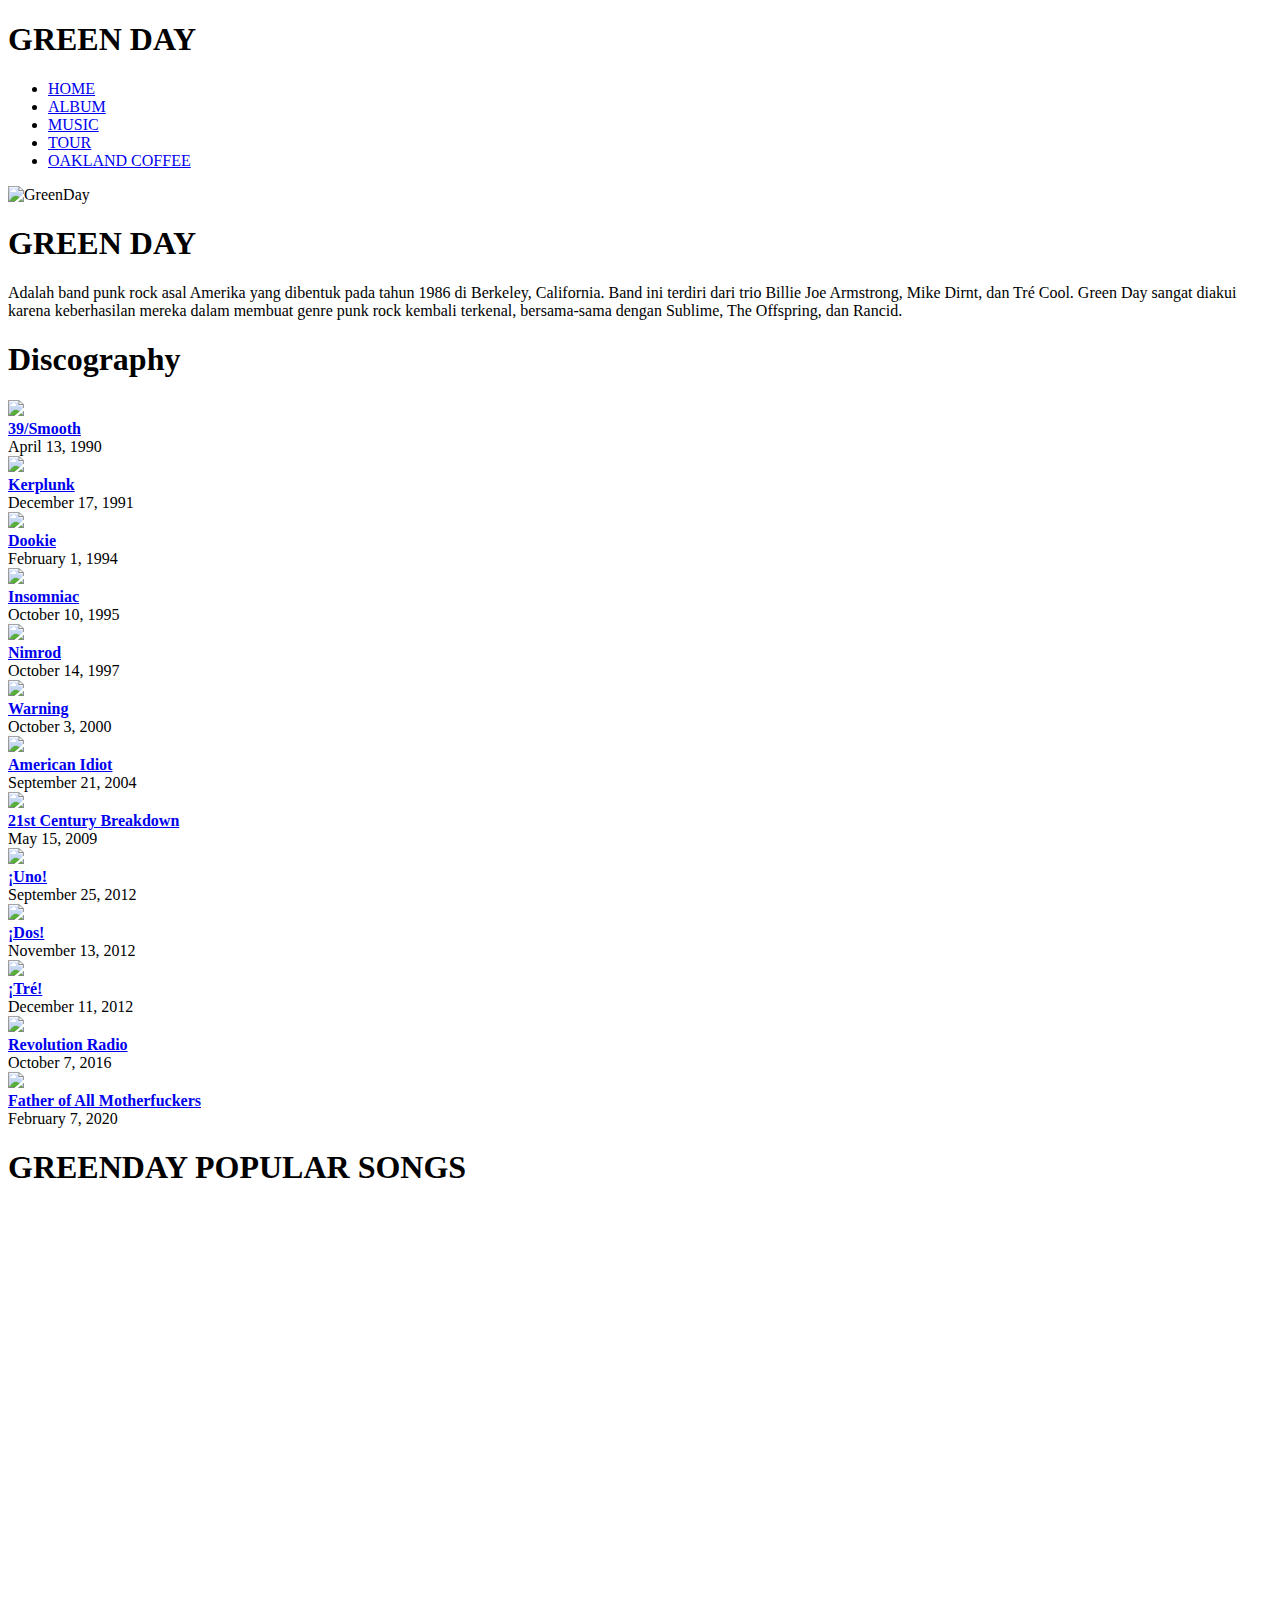
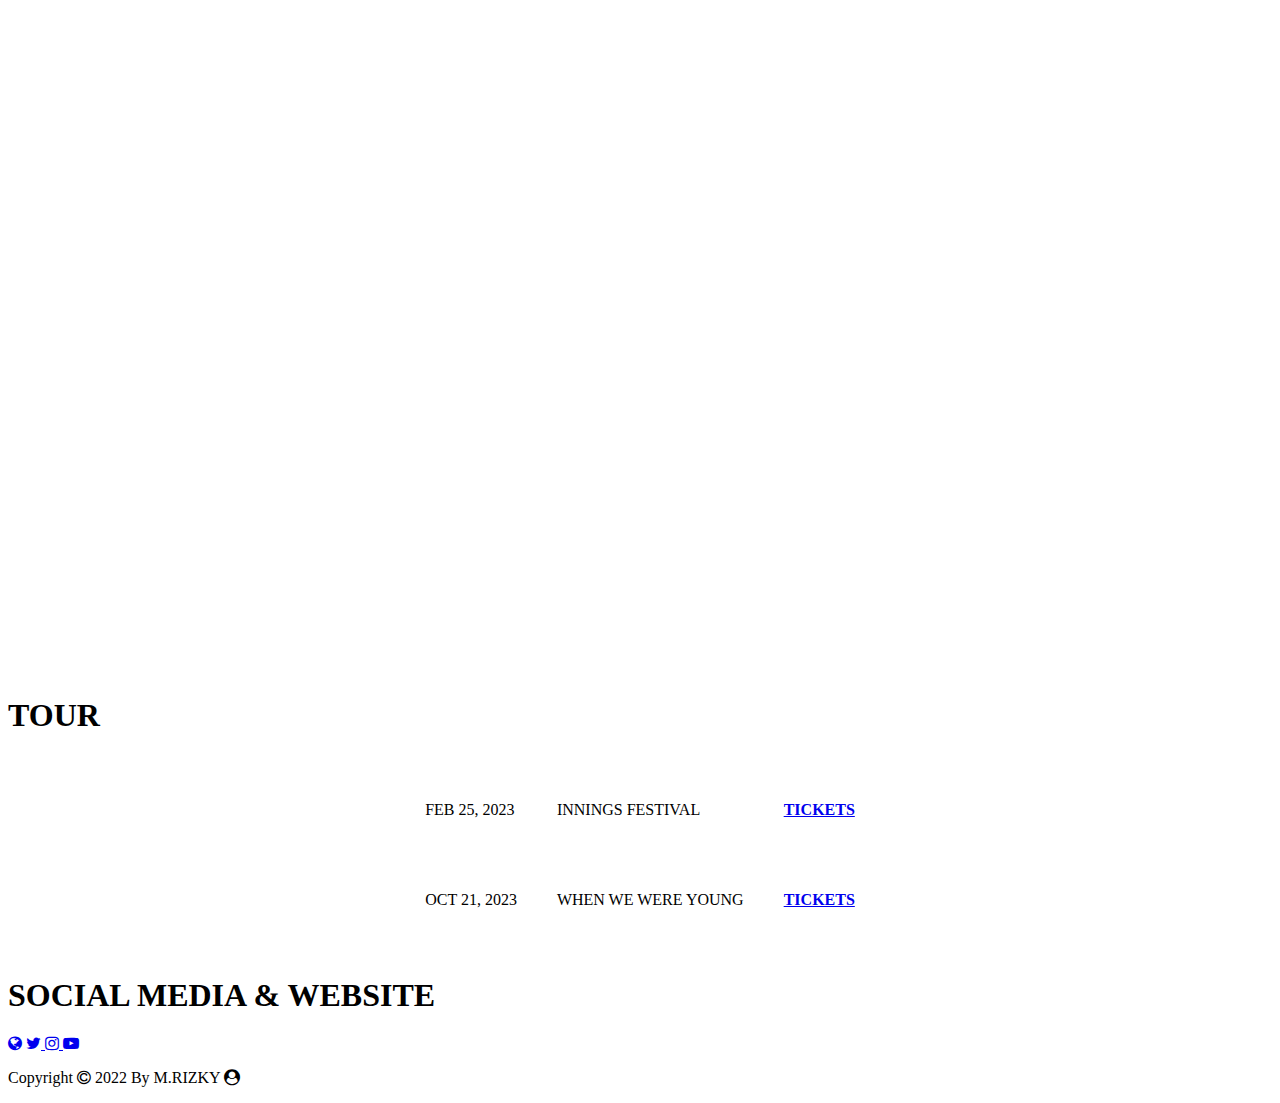
==== greendaysite/index.html @ 7e7d4d6b "Create index.html" ====
<!DOCTYPE html>
<html lang="en">
  <head>
    <title>GREEN DAY</title>
    <meta charset="UTF-8">
    <!--font-->
    <link rel="preconnect" href="https://fonts.googleapis.com">
<link rel="preconnect" href="https://fonts.gstatic.com" crossorigin>
<link href="https://fonts.googleapis.com/css2?family=Girassol&display=swap" rel="stylesheet">
    <!--font-->

    <!-- font awesome -->
    <link rel="stylesheet" href="https://cdnjs.cloudflare.com/ajax/libs/font-awesome/4.7.0/css/font-awesome.min.css">
    <!-- font awesome -->

    <meta property="og:title" content="MY GREENDAY SITE" />
    <meta property="og:description" content="GREENDAY" />
    <link rel="icon" type="image/x-icon" href="https://l.top4top.io/p_2517164ry1.jpg">
    <link rel="stylesheet" href="../style.css">
  </head>
  <body>
    <!-- Navbar -->
    <nav class="nav" id="home">
      <div class="logo">
        <h1>GREEN DAY</h1>
      </div>
      <div class="menu">
        <ul>
          <li><a href="#home">HOME</a></li>
          <li><a href="#album">ALBUM</a></li>
          <li><a href="#video">MUSIC</a></li>
          <li><a href="#tour">TOUR</a></li>
          <li><a href="https://oaklandcoffee.com/" target="_blank">OAKLAND COFFEE</a></li>
        </ul>
      </div>
    </nav>
    <!-- Navbar -->
    
    <!-- Headline -->
    <div class="jumbo">
      <section class="headline">
          <div class="kiri">
          <img src="https://l.top4top.io/p_25161714r1.jpg" alt="GreenDay">
          </div>
          <div class="kanan">
          <h1>GREEN DAY</h1>
          <p>Adalah band punk rock asal Amerika yang dibentuk pada tahun 1986 di Berkeley, California. Band ini terdiri dari trio Billie Joe Armstrong, Mike Dirnt, dan Tré Cool. Green Day sangat diakui karena keberhasilan mereka dalam membuat genre punk rock kembali terkenal, bersama-sama dengan Sublime, The Offspring, dan Rancid.</p>
          </div>
      </section>
    </div>
    <!-- Headline -->
    
    <!-- ALBUM -->
    <div class="album" id="album">
      <div class="header">
        <h1>Discography</h1>
        <div class="garis"></div>
      </div>
      <section class="isi">
        <div class="gambar1">
          <img src="https://a.top4top.io/p_2516r3d8e1.jpg">
          <figcaption><strong><a href="https://en.wikipedia.org/wiki/39/Smooth" target="_blank">39/Smooth</a></strong></figcaption>
          <figcaption>April 13, 1990</figcaption>
        </div>
        <div class="gambar2">
          <img src="https://g.top4top.io/p_2516suz8b1.jpg">
          <figcaption><strong><a href="https://en.wikipedia.org/wiki/Kerplunk_(album)" target="_blank">Kerplunk</a></strong></figcaption>
          <figcaption>December 17, 1991</figcaption>
        </div>
        <div class="gambar3">
          <img src="https://d.top4top.io/p_2516g63z41.jpg">
          <figcaption><strong><a href="https://en.wikipedia.org/wiki/Dookie" target="_blank">Dookie</a></strong></figcaption>
          <figcaption>February 1, 1994</figcaption>
        </div>
        <div class="gambar4">
          <img src="https://a.top4top.io/p_2516urr2s1.jpg">
          <figcaption><strong><a href="https://en.wikipedia.org/wiki/Insomniac_(Green_Day_album)" target="_blank">Insomniac</a></strong></figcaption>
          <figcaption>October 10, 1995</figcaption>
        </div>
        <div class="gambar5">
          <img src="https://h.top4top.io/p_2516dpf7u1.jpg">
          <figcaption><strong><a href="https://en.wikipedia.org/wiki/Nimrod_(album)" target="_blank">Nimrod</a></strong></figcaption>
          <figcaption>October 14, 1997</figcaption>
        </div>
        <div class="gambar6">
          <img src="https://k.top4top.io/p_2516toq7t1.jpg">
          <figcaption><strong><a href="https://en.wikipedia.org/wiki/Warning_(Green_Day_album)" target="_blank">Warning</a></strong></figcaption>
          <figcaption>October 3, 2000</figcaption>
        </div>
        <div class="gambar7">
          <img src="https://k.top4top.io/p_2516ibzun1.png">
          <figcaption><strong><a href="https://en.wikipedia.org/wiki/American_Idiot" target="_blank">American Idiot</a></strong></figcaption>
          <figcaption>September 21, 2004</figcaption>
        </div>
        <div class="gambar8">
          <img src="https://d.top4top.io/p_2516ehdv91.jpg">
          <figcaption><strong><a href="https://en.wikipedia.org/wiki/21st_Century_Breakdown" target="_blank">21st Century Breakdown</a></strong></figcaption>
          <figcaption>May 15, 2009</figcaption>
        </div>
        <div class="gambar9">
          <img src="https://j.top4top.io/p_2516b0shb1.jpg">
          <figcaption><strong><a href="https://en.wikipedia.org/wiki/%C2%A1Uno!" target="_blank">¡Uno!</a></strong></figcaption>
          <figcaption>September 25, 2012</figcaption>
        </div>
        <div class="gambar10">
          <img src="https://l.top4top.io/p_25169l7gf1.jpg">
          <figcaption><strong><a href="https://en.wikipedia.org/wiki/%C2%A1Dos!" target="_blank">¡Dos!</a></strong></figcaption>
          <figcaption>November 13, 2012</figcaption>
        </div>
        <div class="gambar11">
          <img src="https://c.top4top.io/p_2516yhj3s1.jpg">
          <figcaption><strong><a href="https://en.wikipedia.org/wiki/%C2%A1Tr%C3%A9!" target="_blank">¡Tré!</a></strong></figcaption>
          <figcaption>December 11, 2012</figcaption>
        </div>
        <div class="gambar12">
          <img src="https://d.top4top.io/p_2516iyjvi1.jpg">
          <figcaption><strong><a href="https://en.wikipedia.org/wiki/Revolution_Radio" target="_blank">Revolution Radio</a></strong></figcaption>
          <figcaption>October 7, 2016</figcaption>
        </div>
        <div class="gambar13">
          <img src="https://f.top4top.io/p_2516fei5r1.jpg">
          <figcaption><strong><a href="https://en.wikipedia.org/wiki/Father_of_All_Motherfuckers" target="_blank">Father of All Motherfuckers</a></strong></figcaption>
          <figcaption>February 7, 2020</figcaption>
        </div>
      </section>
    </div>
    <!-- ALBUM -->

    <!-- Greenday -->
      <section class="video" id="video">
        <div class="header">
          <h1>GREENDAY POPULAR SONGS</h1>
          <div class="garis"></div>
        </div>
        <div class="isivideo">
          <iframe style="border-radius:12px" src="https://open.spotify.com/embed/track/6nTiIhLmQ3FWhvrGafw2zj?utm_source=generator" width="100%" height="352" frameBorder="0" allowfullscreen="" allow="autoplay; clipboard-write; encrypted-media; fullscreen; picture-in-picture" loading="lazy"></iframe>
          <iframe style="border-radius:12px" src="https://open.spotify.com/embed/track/6L89mwZXSOwYl76YXfX13s?utm_source=generator" width="100%" height="352" frameBorder="0" allowfullscreen="" allow="autoplay; clipboard-write; encrypted-media; fullscreen; picture-in-picture" loading="lazy"></iframe>
          <iframe style="border-radius:12px" src="https://open.spotify.com/embed/track/5GorCbAP4aL0EJ16frG2hd?utm_source=generator" width="100%" height="352" frameBorder="0" allowfullscreen="" allow="autoplay; clipboard-write; encrypted-media; fullscreen; picture-in-picture" loading="lazy"></iframe>
        </div>
      </section>
    <!-- Greenday -->

    <!-- Tour -->
    <section class="tour" id="tour">
      <div class="header">
        <h1>TOUR</h1>
        <div class="garis"></div>
      </div>
      <div class="tiket">
        <table cellpadding="10" cellspacing="20" align="center">
          <tr>
            <td><p>FEB 25, 2023</p></td>
            <td><p>INNINGS FESTIVAL</p></td>
            <td><a href="https://go.seated.com/tour-events/7f61acb8-cd84-4819-88ee-6d6934aa47b8" target="_blank"><strong>TICKETS</strong></a></td>
          </tr>
          <tr>
            <td><p>OCT 21, 2023</p></td>
            <td><p>WHEN WE WERE YOUNG</p></td>
            <td><a href="https://go.seated.com/tour-events/4cb78437-0e8c-4f76-a92e-9eed2b1e02dd" target="_blank"><strong>TICKETS</strong></a></td>
          </tr>
        </table>
      </div>
    </section>
    <!-- Tour -->

    <!-- Social Media -->
    <section class="socialmedia">
      <h1>SOCIAL MEDIA & WEBSITE</h1>
      <div class="link">
        <a href="https://greenday.com/" target="_blank"><i class="fa fa-globe" aria-hidden="true"></i></a>
        <a href="https://twitter.com/greenday" target="_blank"><i class="fa fa-twitter" aria-hidden="true"></i>
</a>
        <a href="https://www.instagram.com/greenday/" target="_blank"><i class="fa fa-instagram" aria-hidden="true"></i>
</a>
        <a href="https://www.youtube.com/c/GreenDay" target="_blank"><i class="fa fa-youtube-play" aria-hidden="true"></i>
</a>
      </div>
    </section>
    <!-- Social Media -->

    <!-- Footer -->
    <section class="footer">
      <p>Copyright <i class="fa fa-copyright" aria-hidden="true"></i>
2022 By M.RIZKY <i class="fa fa-user-circle" aria-hidden="true"></i>
</p>
    </section>
    <!-- Footer -->
  </body>
</html>
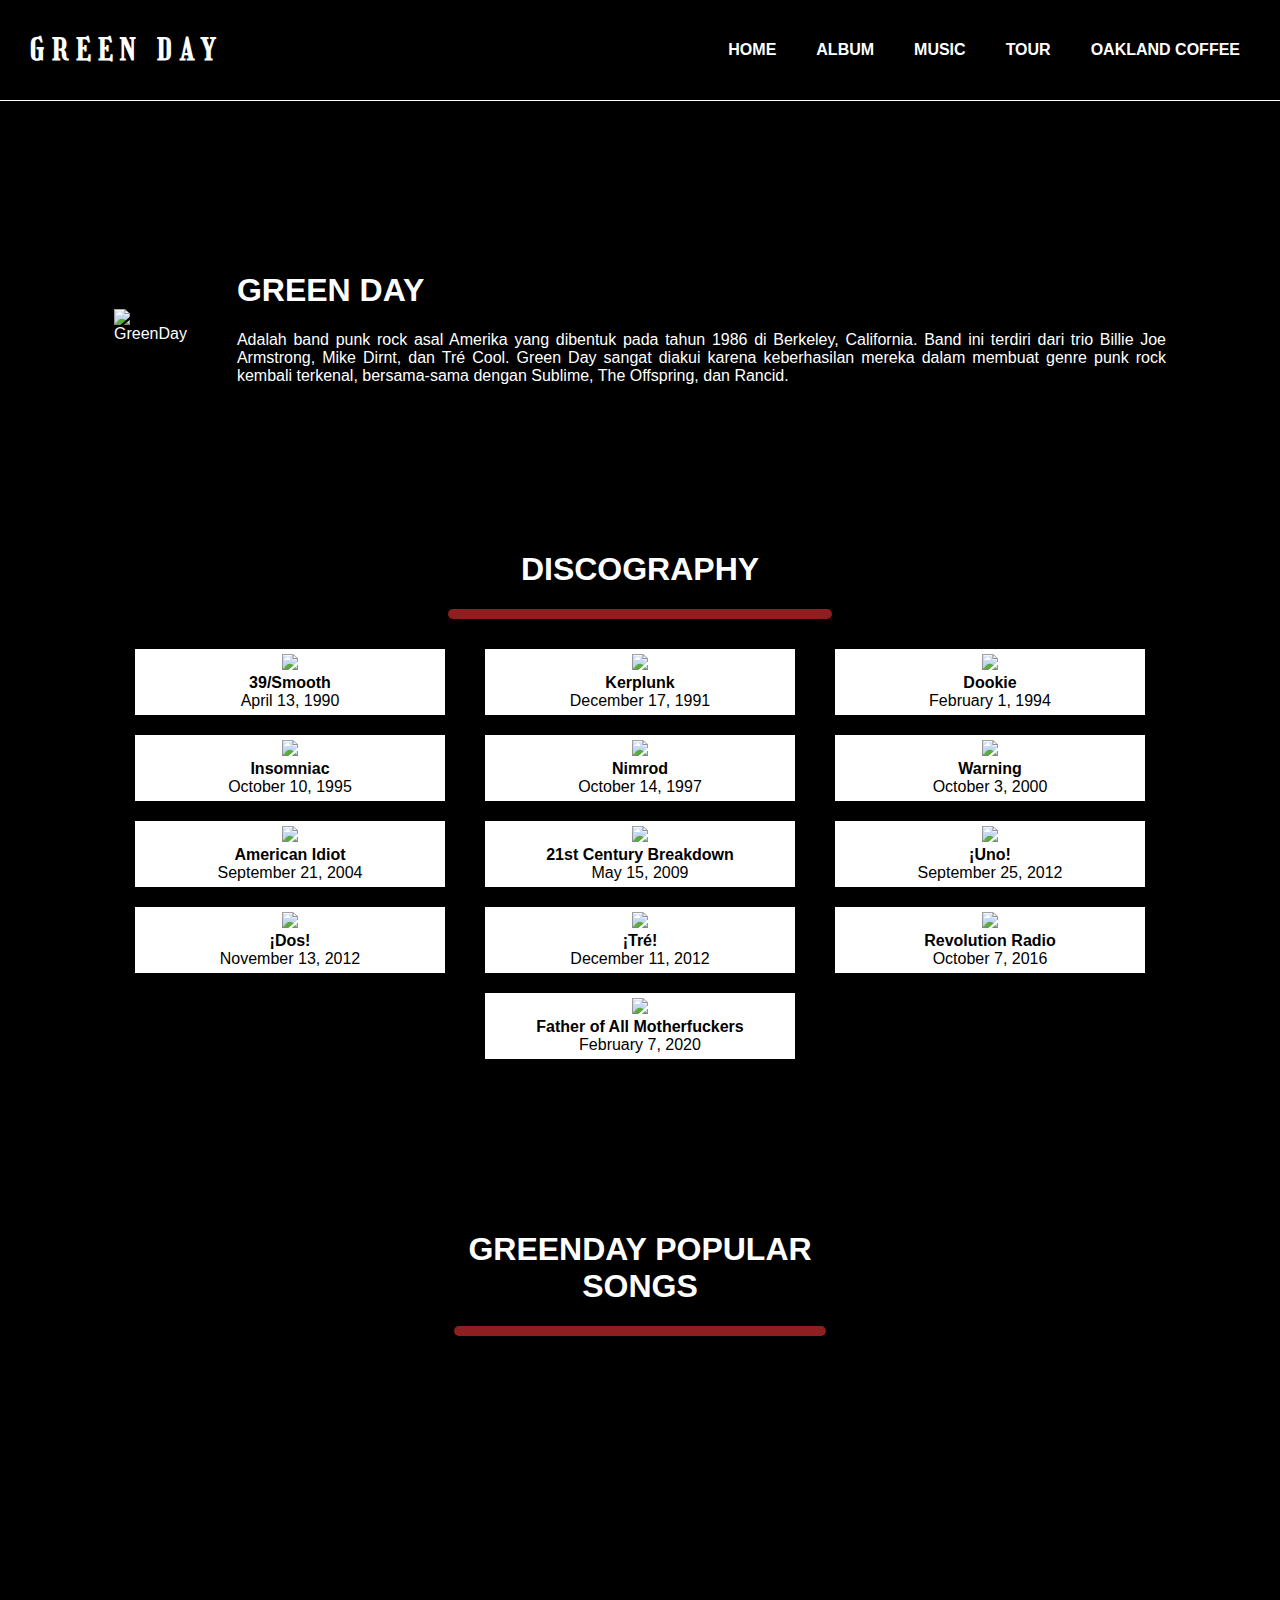
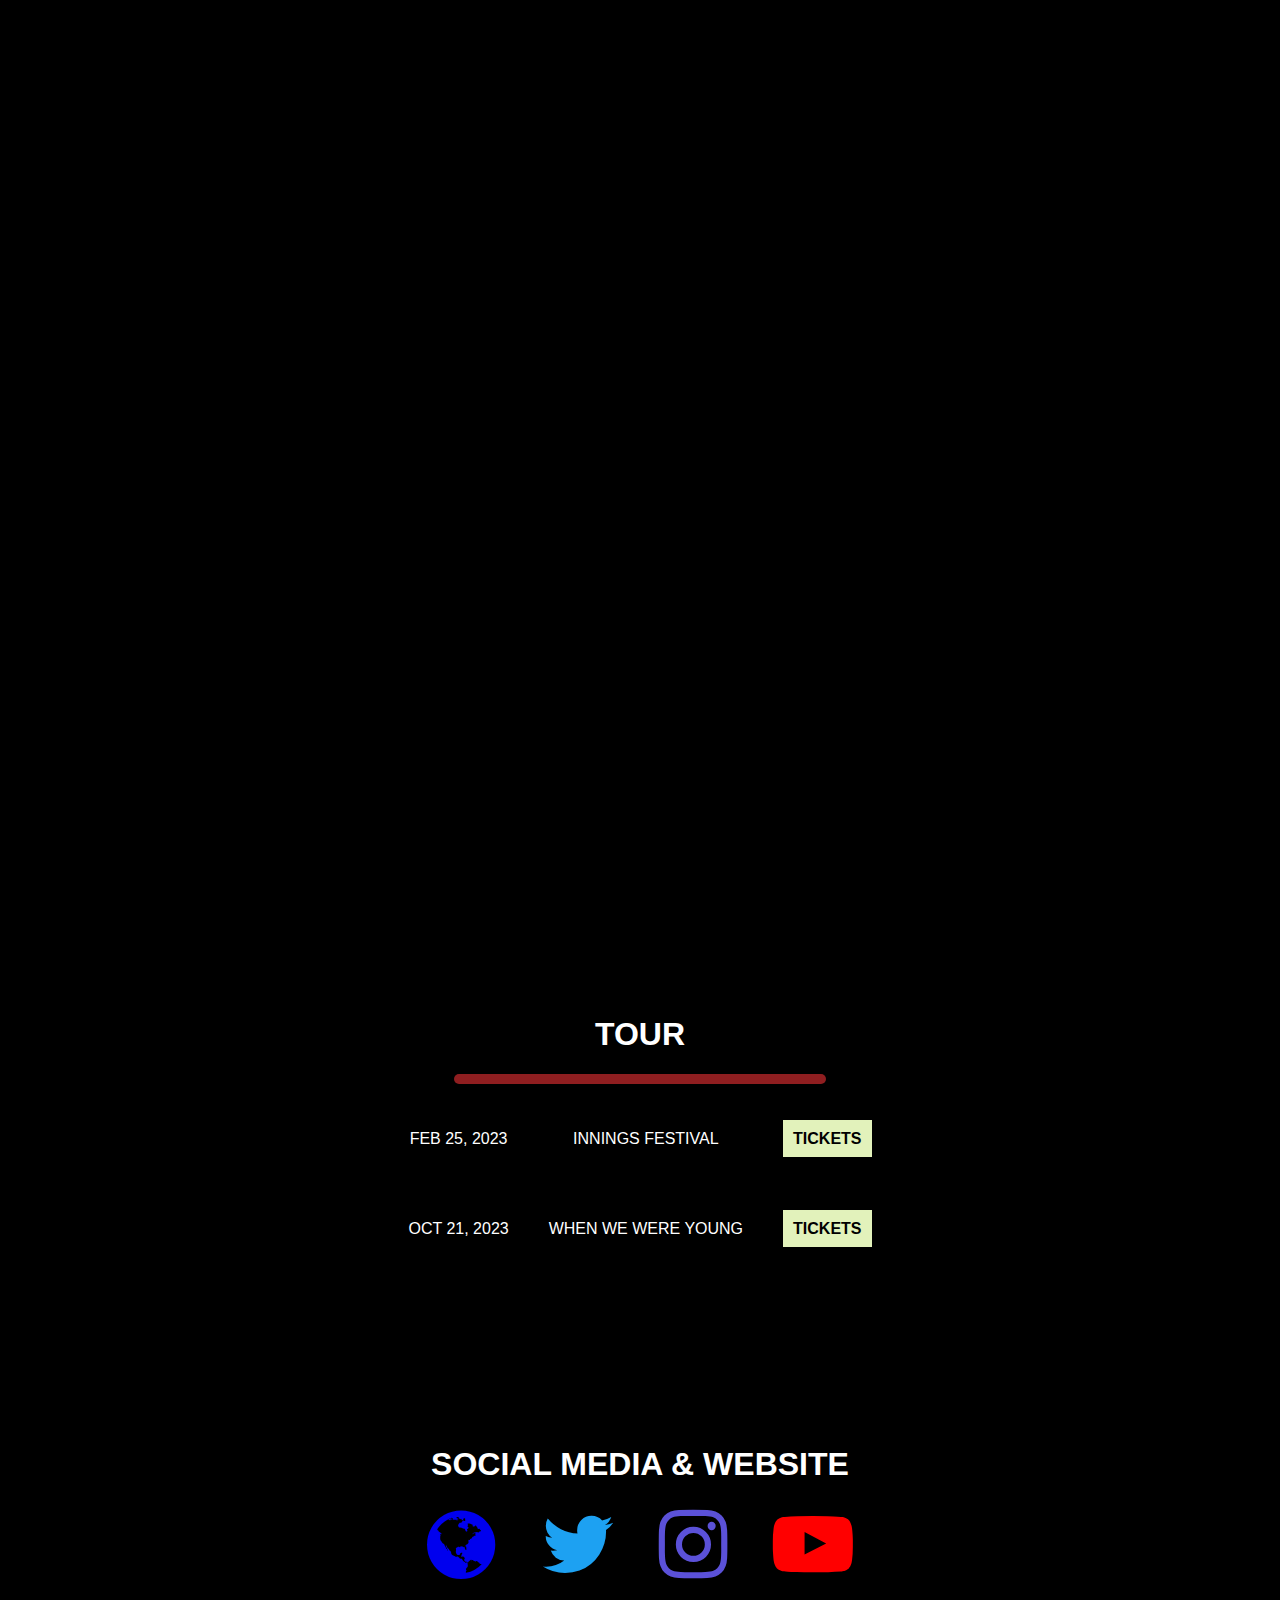
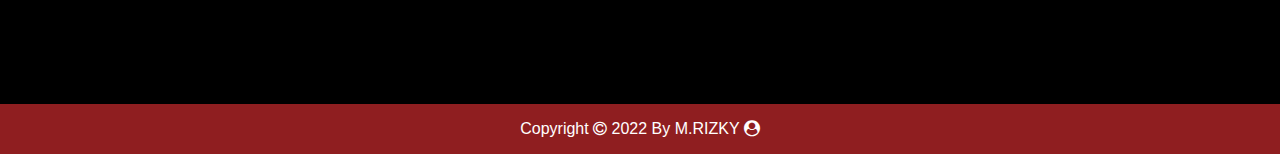
==== commit 399f4b33: "Update index.html" ====
--- a/greendaysite/index.html
+++ b/greendaysite/index.html
@@ -16,7 +16,7 @@
     <meta property="og:title" content="MY GREENDAY SITE" />
     <meta property="og:description" content="GREENDAY" />
     <link rel="icon" type="image/x-icon" href="https://l.top4top.io/p_2517164ry1.jpg">
-    <link rel="stylesheet" href="../style.css">
+    <link rel="stylesheet" href="css/index.css">
   </head>
   <body>
     <!-- Navbar -->
--- a/greendaysite/css/index.css
+++ b/greendaysite/css/index.css
@@ -0,0 +1,388 @@
+body {
+  margin:0;
+  padding:0;
+  background:#eee;
+  font-family:sans-serif;
+  background-color:#000;
+  color:#fff;
+}
+
+.nav {
+  width:100%;
+  height:100px;
+  display:flex;
+  justify-content:space-between;
+  align-items:center;
+  border-bottom:1px solid #fff;
+}
+
+.logo {
+  padding:10px;
+  margin-left:20px;
+  box-sizing:border-box;
+  font-family: 'Girassol', cursive;
+  font-size:15px;
+  letter-spacing:8px;
+}
+
+.menu ul {
+  display:flex;
+  flex-direction:row;
+  padding:20px;
+  list-style-type:none;
+}
+
+.menu ul li {
+  padding:20px;
+  font-weight:700;
+}
+
+.menu ul li a {
+  text-decoration:none;
+  color:#fff;
+}
+
+.menu ul li:hover {
+  background-color:#91c98b;
+}
+
+.jumbo {
+  width:100%;
+  height:100%;
+  margin-top: 100px;
+}
+
+.headline {
+  width:90%;
+  height:100%;
+  text-align:left;
+  padding:50px;
+  margin:0 auto;
+  box-sizing:border-box;
+  display:flex;
+  align-items:center;
+  
+}
+
+.headline img {
+  width:500px;
+}
+
+.headline .kanan {
+  margin-left:50px;
+  text-align:justify;
+}
+
+.album {
+  width:100%;
+  height:100%;
+  margin-top: 100px;
+  box-sizing:border-box;
+}
+
+.album h1 {
+  text-transform:uppercase;
+  text-align:center;
+}
+
+.album .isi {
+  padding: 20px;
+  display:flex;
+  flex-wrap:wrap;
+  justify-content:center;
+}
+
+.album .isi .gambar1 img {
+  width:300px;
+}
+
+.album .isi .gambar1 a,
+.album .isi .gambar2 a,
+.album .isi .gambar3 a,
+.album .isi .gambar4 a,
+.album .isi .gambar5 a,
+.album .isi .gambar6 a,
+.album .isi .gambar7 a,
+.album .isi .gambar8 a,
+.album .isi .gambar9 a,
+.album .isi .gambar10 a,
+.album .isi .gambar11 a,
+.album .isi .gambar12 a,
+.album .isi .gambar13 a {
+  text-decoration: none;
+  color: #000;
+}
+
+.album .isi .gambar1 {
+  width:300px;
+  height:100%;
+  background-color:#fff;
+  color:#000;
+  text-align:center;
+  padding:5px;
+  margin:10px 20px;
+}
+
+.album .isi .gambar2 img {
+  width:300px;
+}
+
+.album .isi .gambar2 {
+  width:300px;
+  height:100%;
+  background-color:#fff;
+  color:#000;
+  text-align:center;
+  padding:5px;
+  margin:10px 20px;
+}
+
+.album .isi .gambar3 img {
+  width:300px;
+}
+
+.album .isi .gambar3 {
+  width:300px;
+  height:100%;
+  background-color:#fff;
+  color:#000;
+  text-align:center;
+  padding:5px;
+  margin:10px 20px;
+}
+
+.album .isi .gambar4 img {
+  width:300px;
+}
+
+.album .isi .gambar4 {
+  width:300px;
+  height:100%;
+  background-color:#fff;
+  color:#000;
+  text-align:center;
+  padding:5px;
+  margin:10px 20px;
+}
+
+.album .isi .gambar5 img {
+  width:300px;
+}
+
+.album .isi .gambar5 {
+  width:300px;
+  height:100%;
+  background-color:#fff;
+  color:#000;
+  text-align:center;
+  padding:5px;
+  margin:10px 20px;
+}
+
+.album .isi .gambar6 img {
+  width:300px;
+}
+
+.album .isi .gambar6 {
+  width:300px;
+  height:100%;
+  background-color:#fff;
+  color:#000;
+  text-align:center;
+  padding:5px;
+  margin:10px 20px;
+}
+
+.album .isi .gambar7 img {
+  width:300px;
+}
+
+.album .isi .gambar7 {
+  width:300px;
+  height:100%;
+  background-color:#fff;
+  color:#000;
+  text-align:center;
+  padding:5px;
+  margin:10px 20px;
+}
+
+.album .isi .gambar8 img {
+  width:300px;
+}
+
+.album .isi .gambar8 {
+  width:300px;
+  height:100%;
+  background-color:#fff;
+  color:#000;
+  text-align:center;
+  padding:5px;
+  margin:10px 20px;
+}
+
+.album .isi .gambar9 img {
+  width:300px;
+}
+
+.album .isi .gambar9 {
+  width:300px;
+  height:100%;
+  background-color:#fff;
+  color:#000;
+  text-align:center;
+  padding:5px;
+  margin:10px 20px;
+}
+
+.album .isi .gambar10 img {
+  width:300px;
+}
+
+.album .isi .gambar10 {
+  width:300px;
+  height:100%;
+  background-color:#fff;
+  color:#000;
+  text-align:center;
+  padding:5px;
+  margin:10px 20px;
+}
+
+.album .isi .gambar11 img {
+  width:300px;
+}
+
+.album .isi .gambar11 {
+  width:300px;
+  height:100%;
+  background-color:#fff;
+  color:#000;
+  text-align:center;
+  padding:5px;
+  margin:10px 20px;
+}
+
+.album .isi .gambar12 img {
+  width:300px;
+}
+
+.album .isi .gambar12 {
+  width:300px;
+  height:100%;
+  background-color:#fff;
+  color:#000;
+  text-align:center;
+  padding:5px;
+  margin:10px 20px;
+}
+
+.album .isi .gambar13 img {
+  width:300px;
+}
+
+.album .isi .gambar13 {
+  width:300px;
+  height:100%;
+  background-color:#fff;
+  color:#000;
+  text-align:center;
+  padding:5px;
+  margin:10px 20px;
+}
+
+.video {
+  width:100%;
+  height:100%;
+  padding:20px;
+  margin: 100px auto 0 auto;
+  box-sizing:border-box;
+  text-align: center;
+}
+
+.header {
+  width: 30%;
+  margin: 0 auto;
+}
+
+.header .garis {
+  width: 100%;
+  height: 10px;
+  border-radius: 50px;
+  background-color: #8f1e20;
+}
+
+.video .isivideo {
+  margin-top: 50px;
+}
+
+.tour {
+  width:100%;
+  height:100%;
+  padding:20px;
+  margin: 100px auto 0 auto;
+  box-sizing:border-box;
+  text-align: center;
+}
+
+.tour .tiket {
+  width: 80%;
+  margin: 0 auto;
+}
+
+.tour .tiket table tr td a {
+  text-decoration: none;
+  color: #000;
+  padding: 10px;
+  background-color: #e2f2bb;
+  box-sizing: border-box;
+}
+
+.tour .tiket table tr td a:hover {
+  text-decoration: none;
+  color: #fff;
+  padding: 10px;
+  background-color: #000;
+  border: 1px solid #fff;
+  box-sizing: border-box;
+}
+
+.socialmedia {
+  width:100%;
+  height:100%;
+  padding:20px;
+  margin: 100px auto;
+  box-sizing:border-box;
+  text-align: center;
+}
+
+.socialmedia .link a {
+  text-decoration: none;
+}
+
+.socialmedia .link a .fa {
+  font-size: 80px;
+  margin: 0 20px;
+}
+
+.socialmedia .link a .fa-youtube-play {
+  color: #FF0000;
+}
+
+.socialmedia .link a .fa-instagram {
+  color: #5B51D8;
+}
+
+.socialmedia .link a .fa-twitter {
+  color: #1DA1F2;
+}
+
+.footer {
+  width: 100%;
+  height: 50px;
+  background-color: #8f1e20;
+  text-align: center;
+  display: flex;
+  align-items: center;
+  justify-content: center;
+}
